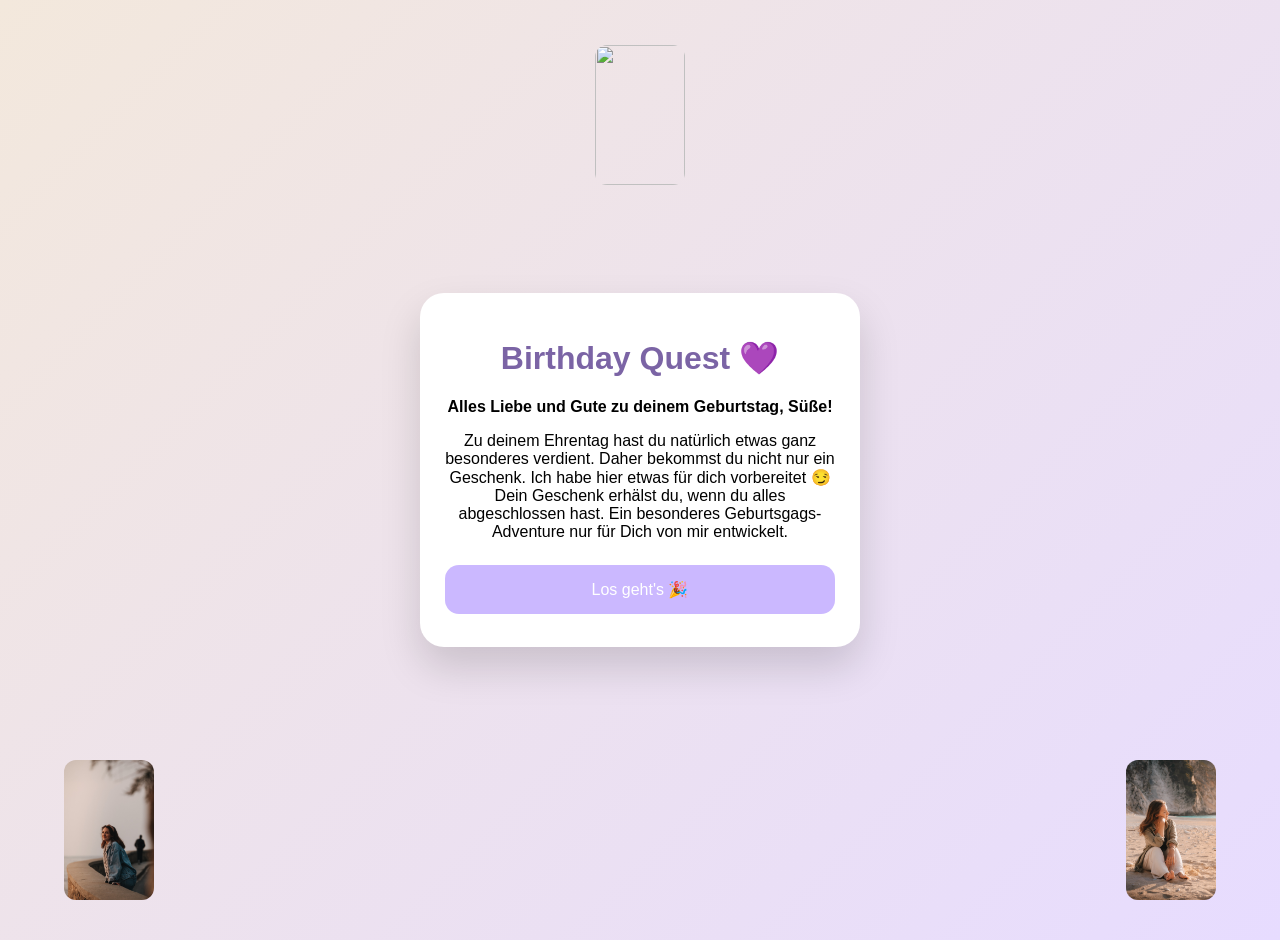
==== docs/index.html @ 07a6afd9 "added new mini game Puzzle" ====
<!DOCTYPE html>
<html lang="de">
<head>
    <meta name="viewport" content="width=device-width, initial-scale=1">
    <meta charset="UTF-8">
    <meta name="viewport" content="width=device-width, initial-scale=1.0">

    <title>Birthday Quest</title>

    <link rel="stylesheet" href="style.css">
</head>

<body>

<canvas id="confetti"></canvas>

<div class="images-top">
    <img class="img">
    <img class="img">
    <img class="img">
</div>

<div class="container" id="start-container">
    <h1>Birthday Quest 💜</h1>
    <p><b>Alles Liebe und Gute zu deinem Geburtstag, Süße!</b></p>
    <p> Zu deinem
        Ehrentag hast du natürlich etwas ganz besonderes verdient.
        Daher bekommst du nicht nur ein Geschenk.
        Ich habe hier etwas für dich vorbereitet 😏 Dein Geschenk erhälst du,
        wenn du alles abgeschlossen hast.
        Ein besonderes Geburtsgags-Adventure nur für Dich von mir entwickelt.</p>
    <button onclick="goToMemory()">Los geht's 🎉</button>
</div>

<!-- MEMORY GAME -->
<div class="container" id="memory-container" style="display:none;">
    <h1>Memory Game 💜</h1>
    <p>Finde alle Paare 😈</p>
    <div class="memory-grid" id="memoryGrid"></div>
    <button id="startMemory">Start Memory</button>
</div>

<!-- SPEED CHALLENGE -->
<div class="container" id="speed-container" style="display:none;">
  <h1>Speed Challenge ⏱️</h1>
  <p>Klicke so oft du kannst in 5 Sekunden!</p>
  <p>Klicks: <span id="click-count">0</span></p>
  <p>Zeit: <span id="timer">5</span> Sekunden</p>
  <button id="speed-click-btn" type="button">Klick mich!</button>
</div>

<!-- BUTTON CHALLENGE -->
<div class="container" id="move-container" style="display:none;">
  <h1>Catch Me 😈</h1>
  <p>Triff den Button 4x… wenn du kannst 😏</p>
  <p>Treffer: <span id="hit-count">0</span> / 4</p>

  <div id="move-area">
    <button id="move-btn">Klick mich!</button>
  </div>
</div>


<!-- EMOJI CATCHER -->
<div class="container" id="emoji-container" style="display:none;">
  <h1>Emoji Catcher 😎</h1>
  <p>Fange mindestens 5 Emojis, bevor sie fallen! 🍀</p>
  <div id="emoji-area" style="position:relative; width:100%; height:300px; border:2px dashed #cbb8ff; border-radius:12px; margin:15px auto;"></div>
  <p>Gefangen: <span id="emoji-count">0</span></p>
</div>

<!-- MEMORY FLASH GAME -->
<div class="container" id="flash-container" style="display:none;">
  <h1>Memory Flash ⚡</h1>
  <p>Merke dir die Reihenfolge und tippe sie korrekt!</p>
  <div id="flash-sequence" class="flash-sequence"></div>
  <div id="flash-buttons" class="flash-buttons"></div>
  <p>Fortschritt: <span id="flash-progress">0</span>/<span id="flash-target">5</span></p>
</div>

<!-- DRAG & DROP PUZZLE -->
<div class="container" id="puzzle-container" style="display:none;">
  <h1>Puzzle Challenge 🧩</h1>
  <p>Setze die Teile richtig zusammen!</p>
  <p>Richtige Teile: <span id="puzzle-count">0</span> / 4</p>

  <div id="puzzle-area">
    <div id="puzzle-grid">
      <!-- Slots für Puzzle -->
    </div>
    <div id="puzzle-pieces">
      <!-- Puzzle-Teile zum Ziehen -->
    </div>
  </div>
</div>

<!-- QUIZ -->
<div class="container" id="quiz-container" style="display:none;">
    <h1>Birthday Quest 💜</h1>
    <div id="screen">
        <p>Eine kleine Mission für dich 😏</p>
        <button onclick="startQuiz()">Start Quiz</button>
    </div>
</div>

<audio id="song">
    <source src="song.mp3" type="audio/mpeg">
</audio>

<script>
    const posterPath = "ticket.jpg";
</script>
<script src="script.js"></script>

</body>
</html>
---- docs/style.css ----
body {
    margin:0;
    font-family:-apple-system, BlinkMacSystemFont, "Segoe UI", sans-serif;
    background:linear-gradient(135deg,#f3e8dc,#e7dcff);

    display:flex;
    justify-content:center;
    align-items:center; /* Container vertikal mittig */
    min-height:100vh;
    padding:20px;
}

.container {
    position: relative;
    z-index: 1; /* hinter Bildern */
    width: 100%;
    max-width: 390px;
    background:white;
    padding:25px;
    border-radius:24px;
    box-shadow:0 20px 40px rgba(0,0,0,0.15);
    text-align:center;
    margin: 0 auto;
}

h1{
color:#7b64a5;
}

button{
padding:15px;
margin:8px 0;
width:100%;
border:none;
border-radius:14px;
background:#cbb8ff;
color:white;
font-size:16px;
cursor:pointer;
transition:0.2s;
}

button:hover{
background:#b29cff;
}

.images-top {
    position: fixed;
    width: 100%;
    height: 100%;
    top: 0;
    left: 0;
    pointer-events: none;
    z-index: 2; /* über dem Container */
}

.img {
    position: absolute;
    width: 90px;
    height: 140px;
    object-fit: cover;
    border-radius: 12px;
}

.ticket{
background:#f6efe5;
padding:20px;
border-radius:16px;
margin-top:15px;
box-shadow:0 10px 20px rgba(0,0,0,0.15);
}

.poster{
width:100%;
border-radius:15px;
margin-top:15px;
}

canvas{
position:fixed;
top:0;
left:0;
pointer-events:none;
}

.memory-grid {
    display: grid;
    grid-template-columns: repeat(3, 100px);
    gap: 10px;

    justify-content: center;
    margin: 20px auto; /* 🔥 DAS IST DER FIX */
}

.card {
    width: 100px;
    height: 100px;
    background: #cbb8ff;
    display: flex;
    justify-content: center;
    align-items: center;
    font-size: 2em;
    border-radius: 12px;
    cursor: pointer;
}

#speed-area {
    border: 2px dashed #cbb8ff;
    border-radius: 12px;
    margin: 15px auto;
    width: 100%;
    max-width: 380px;
    height: 300px;
    position: relative;
}

.speed-emoji {
    position: absolute;
    font-size: 2.5em;
    cursor: pointer;
    user-select: none;
}

button {
    font-size: 16px; /* iOS Zoom-Hack */
    touch-action: manipulation; /* verhindert unerwartetes Scrollen/Zoom */
}

#move-area {
  position: relative;
  width: 100%;
  height: 60vh; /* oder feste Höhe */
}

#move-btn, .fake-btn {
  position: absolute;
}

.fake-btn {
    position: absolute;
    padding: 10px 14px;
    border-radius: 10px;
    background: #ff8fab;
    color: white;
    border: none;
    cursor: pointer;
}


.emoji {
  position: absolute;
  font-size: 2em;
  cursor: pointer;
  user-select: none;
  transition: transform 0.2s;
}

.flash-sequence {
  font-size: 2.5em;
  margin: 20px 0;
  min-height: 50px;
}

.flash-buttons {
  display: flex;
  justify-content: center;
  gap: 15px;
  flex-wrap: wrap;
}

.flash-buttons button {
  padding: 15px 20px;
  font-size: 1.5em;
  border-radius: 12px;
  border: none;
  background: #cbb8ff;
  color: white;
  cursor: pointer;
  transition: 0.2s;
}

.flash-buttons button:hover {
  background: #b29cff;
}


#puzzle-area {
  display: flex;
  flex-wrap: wrap;
  justify-content: center;
  margin-top: 15px;
}

#puzzle-grid {
  display: grid;
  grid-template-columns: repeat(2, 120px);
  grid-template-rows: repeat(2, 120px);
  gap: 5px;
  margin-right: 20px;
}

.puzzle-slot {
  width: 120px;
  height: 120px;
  background: #f3e8dc;
  border-radius: 12px;
  border: 2px dashed #cbb8ff;
  position: relative;
}

#puzzle-pieces {
  display: grid;
  grid-template-columns: repeat(2, 120px);
  gap: 5px;
}

.puzzle-piece {
  width: 120px;
  height: 120px;
  border-radius: 12px;
  cursor: grab;
  user-select: none;
  touch-action: none;
}
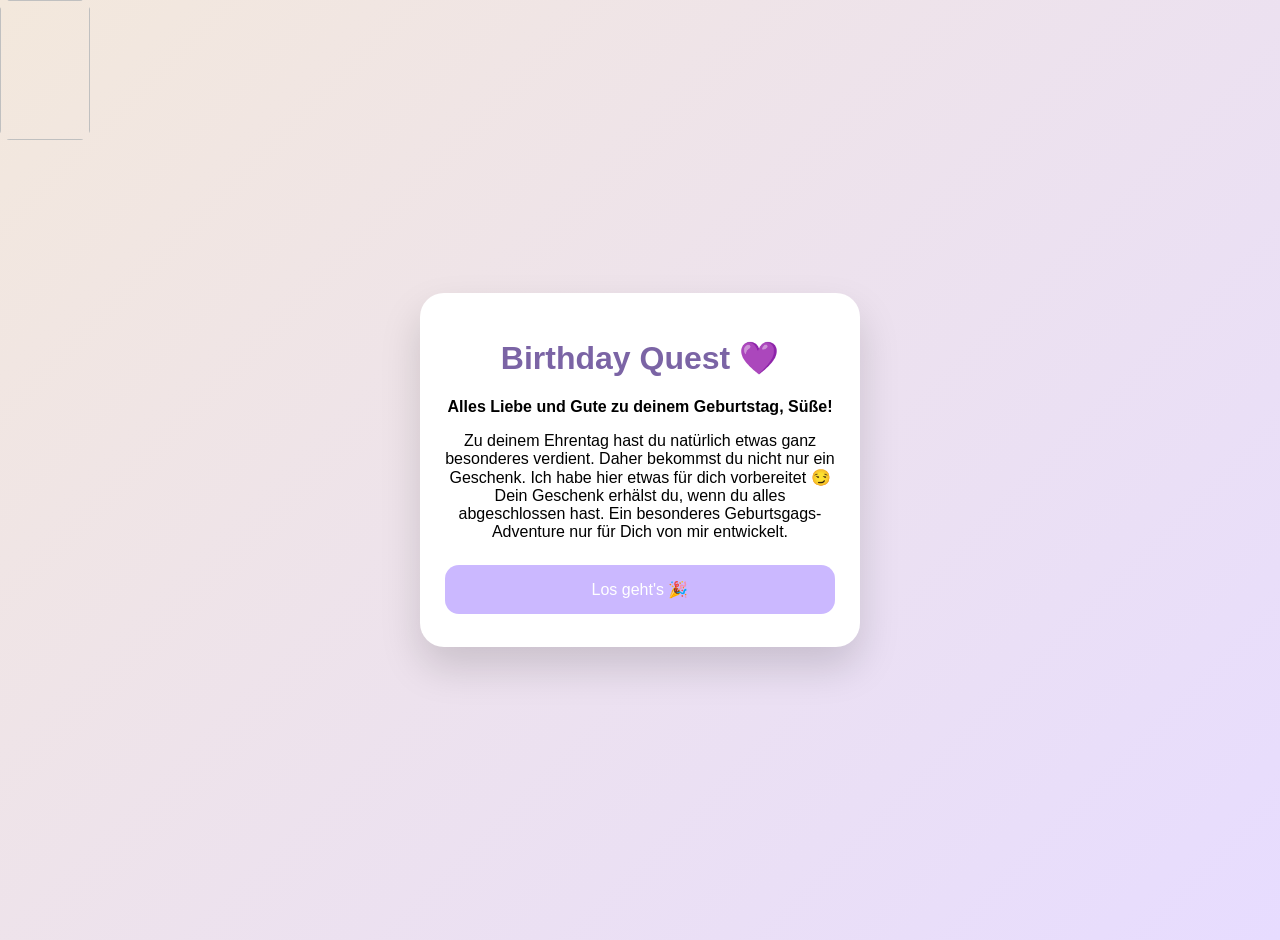
==== commit 6085390b: "debugged puzzle game" ====
--- a/docs/index.html
+++ b/docs/index.html
@@ -80,18 +80,14 @@
 
 <!-- DRAG & DROP PUZZLE -->
 <div class="container" id="puzzle-container" style="display:none;">
-  <h1>Puzzle Challenge 🧩</h1>
-  <p>Setze die Teile richtig zusammen!</p>
-  <p>Richtige Teile: <span id="puzzle-count">0</span> / 4</p>
+    <h1>Drag & Drop Puzzle 💜</h1>
+    <p>Setze das Bild wieder zusammen!</p>
+    <p>Fertige Teile: <span id="puzzle-count">0</span> / 6</p>
 
-  <div id="puzzle-area">
-    <div id="puzzle-grid">
-      <!-- Slots für Puzzle -->
-    </div>
-    <div id="puzzle-pieces">
-      <!-- Puzzle-Teile zum Ziehen -->
-    </div>
-  </div>
+    <div id="puzzle-grid"></div>
+    <div id="puzzle-pieces"></div>
+
+    <button onclick="startPuzzle()">Neustarten 🔄</button>
 </div>
 
 <!-- QUIZ -->
--- a/docs/style.css
+++ b/docs/style.css
@@ -190,35 +190,38 @@
   justify-content: center;
   margin-top: 15px;
 }
-
 #puzzle-grid {
-  display: grid;
-  grid-template-columns: repeat(2, 120px);
-  grid-template-rows: repeat(2, 120px);
-  gap: 5px;
-  margin-right: 20px;
+    display: grid;
+    grid-template-columns: repeat(3, 1fr);
+    grid-template-rows: repeat(2, 1fr);
+    gap: 5px;
+    margin: 15px 0;
+    width: 100%;
+    aspect-ratio: 3/2; /* sorgt für korrektes Verhältnis */
+    background: #eee;
+    border-radius: 12px;
+    position: relative;
 }
 
 .puzzle-slot {
-  width: 120px;
-  height: 120px;
-  background: #f3e8dc;
-  border-radius: 12px;
-  border: 2px dashed #cbb8ff;
-  position: relative;
+    border: 2px dashed #cbb8ff;
+    border-radius: 8px;
+    position: relative;
 }
 
 #puzzle-pieces {
-  display: grid;
-  grid-template-columns: repeat(2, 120px);
-  gap: 5px;
+    display: flex;
+    flex-wrap: wrap;
+    justify-content: center;
+    gap: 5px;
+    margin-top: 15px;
 }
 
 .puzzle-piece {
-  width: 120px;
-  height: 120px;
-  border-radius: 12px;
-  cursor: grab;
-  user-select: none;
-  touch-action: none;
+    width: 100px;
+    height: auto;
+    cursor: grab;
+    touch-action: none;
+    border-radius: 8px;
+    user-select: none;
 }
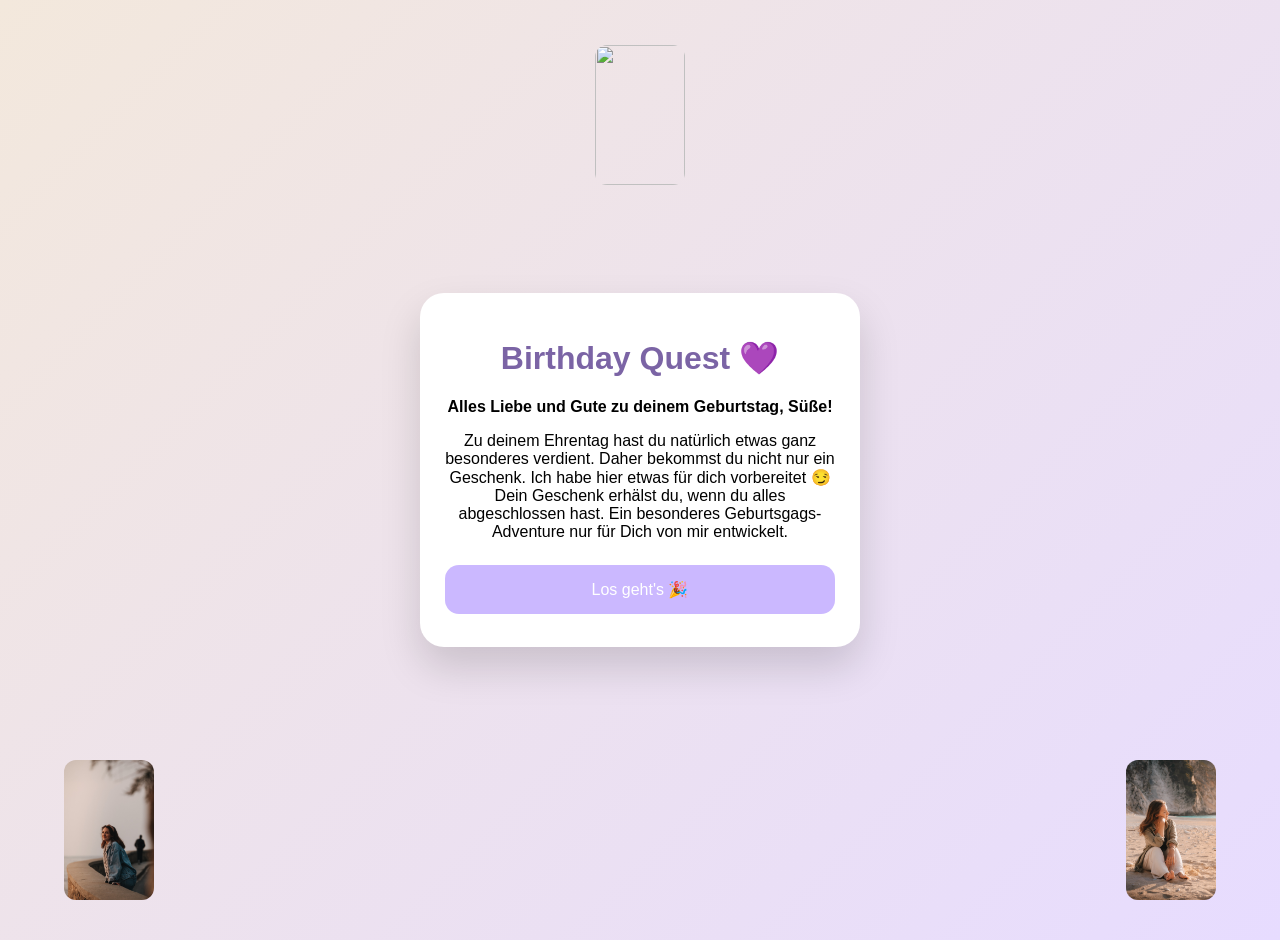
==== commit 47a77017: "deleted puzzle game, added maze game" ====
--- a/docs/index.html
+++ b/docs/index.html
@@ -78,17 +78,22 @@
   <p>Fortschritt: <span id="flash-progress">0</span>/<span id="flash-target">5</span></p>
 </div>
 
-<!-- DRAG & DROP PUZZLE -->
-<div class="container" id="puzzle-container" style="display:none;">
-    <h1>Drag & Drop Puzzle 💜</h1>
-    <p>Setze das Bild wieder zusammen!</p>
-    <p>Fertige Teile: <span id="puzzle-count">0</span> / 6</p>
+<div class="container" id="maze-container" style="display:none;">
+    <h1>Mini Labyrinth 🌀</h1>
+    <p>Führe den Spieler zum Ziel!</p>
 
-    <div id="puzzle-grid"></div>
-    <div id="puzzle-pieces"></div>
+    <div id="maze-grid"></div>
 
-    <button onclick="startPuzzle()">Neustarten 🔄</button>
+    <div id="controls">
+        <button onclick="movePlayer('up')">↑</button>
+        <button onclick="movePlayer('left')">←</button>
+        <button onclick="movePlayer('down')">↓</button>
+        <button onclick="movePlayer('right')">→</button>
+    </div>
+
+    <button onclick="startMaze()">Neustarten 🔄</button>
 </div>
+
 
 <!-- QUIZ -->
 <div class="container" id="quiz-container" style="display:none;">
--- a/docs/style.css
+++ b/docs/style.css
@@ -183,45 +183,28 @@
   background: #b29cff;
 }
 
-
-#puzzle-area {
-  display: flex;
-  flex-wrap: wrap;
-  justify-content: center;
-  margin-top: 15px;
-}
-#puzzle-grid {
+#maze-grid {
     display: grid;
-    grid-template-columns: repeat(3, 1fr);
-    grid-template-rows: repeat(2, 1fr);
-    gap: 5px;
-    margin: 15px 0;
-    width: 100%;
-    aspect-ratio: 3/2; /* sorgt für korrektes Verhältnis */
-    background: #eee;
-    border-radius: 12px;
-    position: relative;
-}
-
-.puzzle-slot {
-    border: 2px dashed #cbb8ff;
-    border-radius: 8px;
-    position: relative;
-}
-
-#puzzle-pieces {
+    grid-template-columns: repeat(5, 50px);
+    grid-template-rows: repeat(5, 50px);
+    gap: 4px;
+    margin: 20px auto;
+}
+
+.cell {
+    width: 50px;
+    height: 50px;
+    border-radius: 6px;
     display: flex;
-    flex-wrap: wrap;
     justify-content: center;
-    gap: 5px;
-    margin-top: 15px;
-}
-
-.puzzle-piece {
-    width: 100px;
-    height: auto;
-    cursor: grab;
-    touch-action: none;
-    border-radius: 8px;
+    align-items: center;
+    font-size: 24px;
     user-select: none;
-}+}
+
+.wall { background: #555; }
+.path { background: #eee; }
+.player { background: #6c5ce7; color: white; }
+.exit { background: #00b894; color: white; }
+#controls { margin: 15px auto; display: flex; gap: 10px; justify-content: center; }
+#controls button { padding: 10px 15px; font-size: 18px; cursor: pointer; }
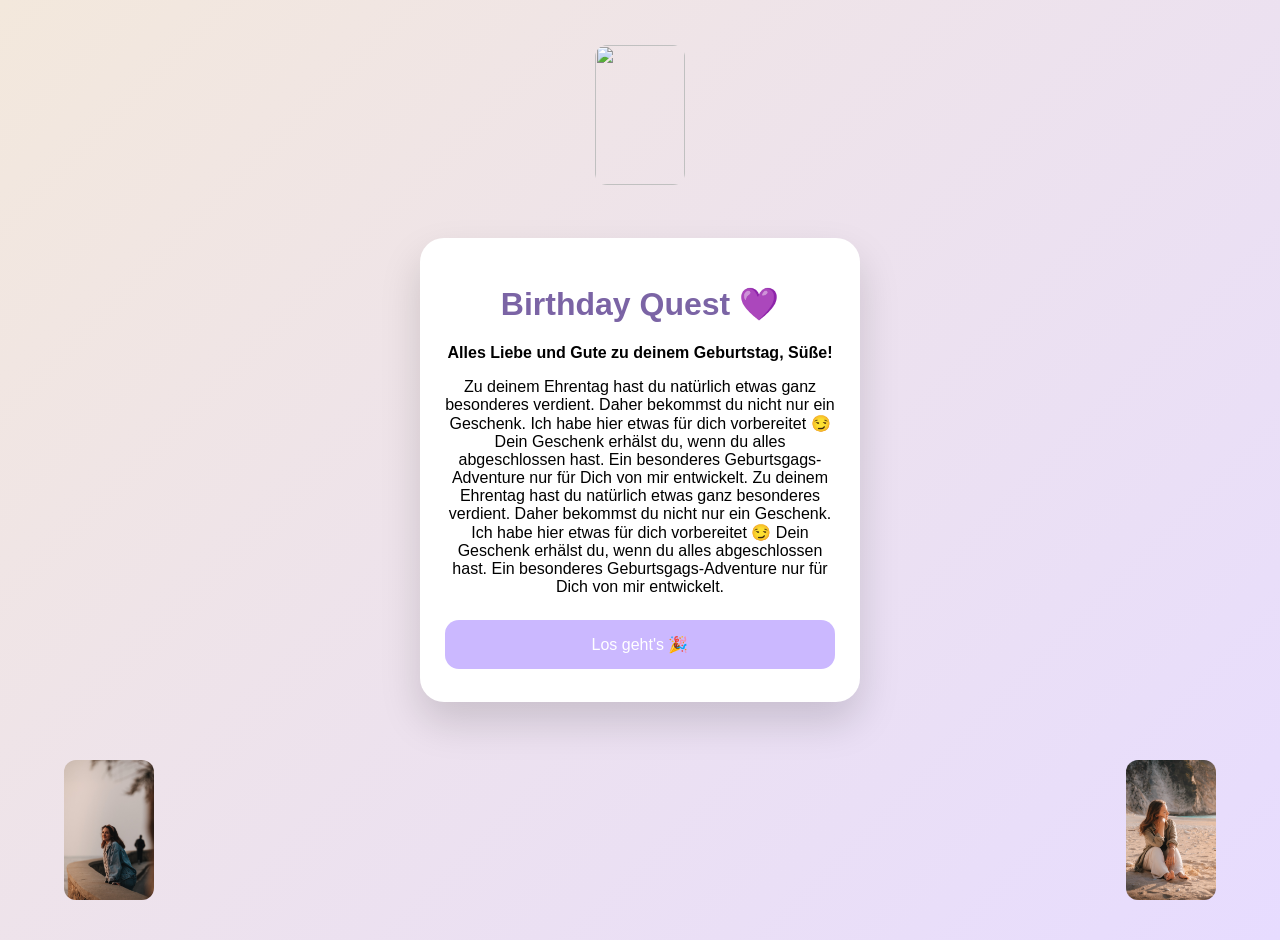
==== commit 9bec4c59: "new greet text" ====
--- a/docs/index.html
+++ b/docs/index.html
@@ -24,6 +24,12 @@
     <h1>Birthday Quest 💜</h1>
     <p><b>Alles Liebe und Gute zu deinem Geburtstag, Süße!</b></p>
     <p> Zu deinem
+        Ehrentag hast du natürlich etwas ganz besonderes verdient.
+        Daher bekommst du nicht nur ein Geschenk.
+        Ich habe hier etwas für dich vorbereitet 😏 Dein Geschenk erhälst du,
+        wenn du alles abgeschlossen hast.
+        Ein besonderes Geburtsgags-Adventure nur für Dich von mir entwickelt.
+    Zu deinem
         Ehrentag hast du natürlich etwas ganz besonderes verdient.
         Daher bekommst du nicht nur ein Geschenk.
         Ich habe hier etwas für dich vorbereitet 😏 Dein Geschenk erhälst du,
@@ -64,7 +70,7 @@
 <!-- EMOJI CATCHER -->
 <div class="container" id="emoji-container" style="display:none;">
   <h1>Emoji Catcher 😎</h1>
-  <p>Fange mindestens 5 Emojis, bevor sie fallen! 🍀</p>
+  <p>Fange mindestens 20 Emojis, bevor sie fallen! 🍀</p>
   <div id="emoji-area" style="position:relative; width:100%; height:300px; border:2px dashed #cbb8ff; border-radius:12px; margin:15px auto;"></div>
   <p>Gefangen: <span id="emoji-count">0</span></p>
 </div>
@@ -77,23 +83,6 @@
   <div id="flash-buttons" class="flash-buttons"></div>
   <p>Fortschritt: <span id="flash-progress">0</span>/<span id="flash-target">5</span></p>
 </div>
-
-<div class="container" id="maze-container" style="display:none;">
-    <h1>Mini Labyrinth 🌀</h1>
-    <p>Führe den Spieler zum Ziel!</p>
-
-    <div id="maze-grid"></div>
-
-    <div id="controls">
-        <button onclick="movePlayer('up')">↑</button>
-        <button onclick="movePlayer('left')">←</button>
-        <button onclick="movePlayer('down')">↓</button>
-        <button onclick="movePlayer('right')">→</button>
-    </div>
-
-    <button onclick="startMaze()">Neustarten 🔄</button>
-</div>
-
 
 <!-- QUIZ -->
 <div class="container" id="quiz-container" style="display:none;">
--- a/docs/style.css
+++ b/docs/style.css
@@ -182,29 +182,4 @@
 .flash-buttons button:hover {
   background: #b29cff;
 }
-
-#maze-grid {
-    display: grid;
-    grid-template-columns: repeat(5, 50px);
-    grid-template-rows: repeat(5, 50px);
-    gap: 4px;
-    margin: 20px auto;
-}
-
-.cell {
-    width: 50px;
-    height: 50px;
-    border-radius: 6px;
-    display: flex;
-    justify-content: center;
-    align-items: center;
-    font-size: 24px;
-    user-select: none;
-}
-
-.wall { background: #555; }
-.path { background: #eee; }
-.player { background: #6c5ce7; color: white; }
-.exit { background: #00b894; color: white; }
-#controls { margin: 15px auto; display: flex; gap: 10px; justify-content: center; }
-#controls button { padding: 10px 15px; font-size: 18px; cursor: pointer; }+{ packground-color: #2ecc71; color: white; }
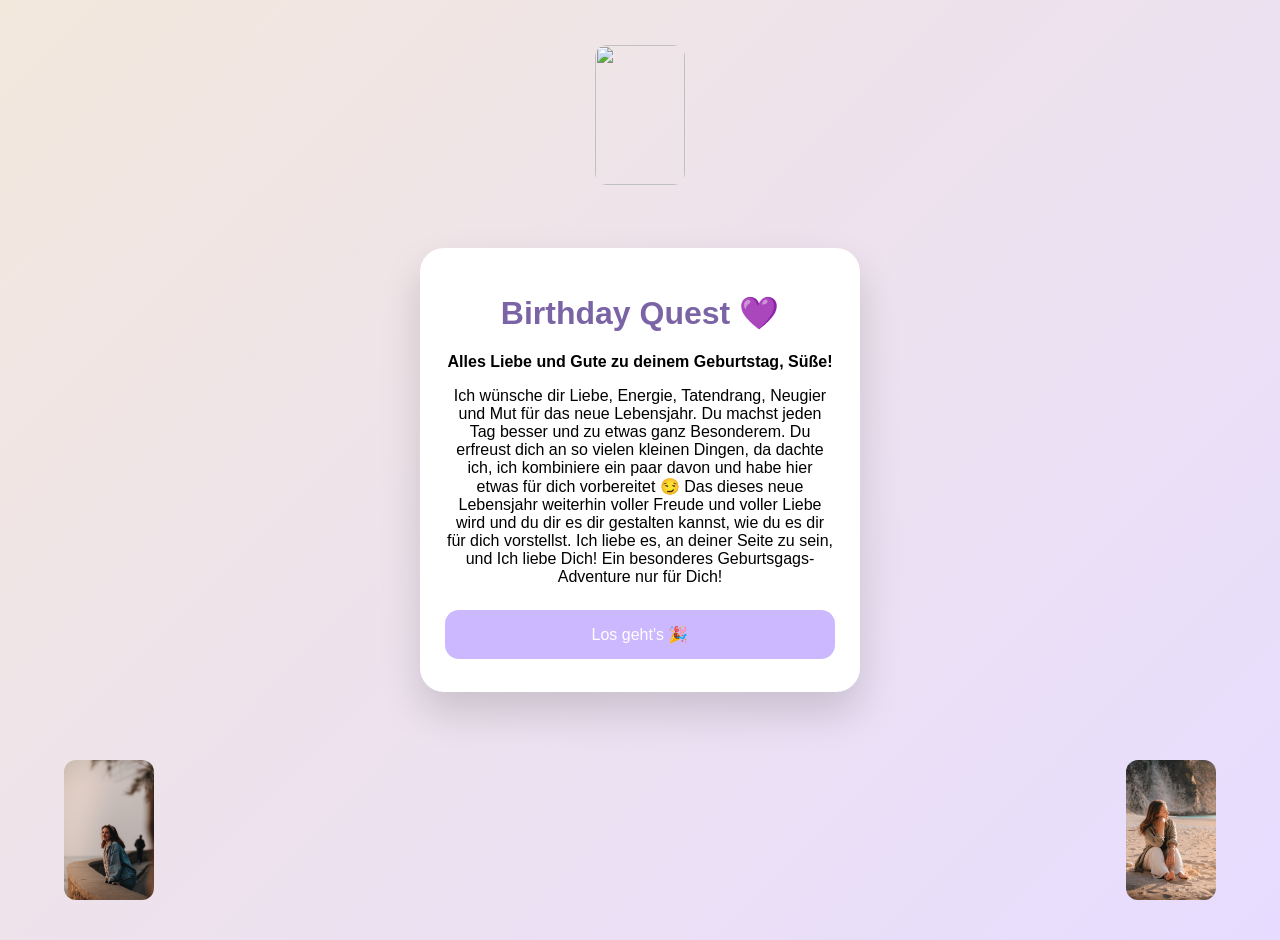
==== commit 4b56f770: "new greet text" ====
--- a/docs/index.html
+++ b/docs/index.html
@@ -23,18 +23,14 @@
 <div class="container" id="start-container">
     <h1>Birthday Quest 💜</h1>
     <p><b>Alles Liebe und Gute zu deinem Geburtstag, Süße!</b></p>
-    <p> Zu deinem
-        Ehrentag hast du natürlich etwas ganz besonderes verdient.
-        Daher bekommst du nicht nur ein Geschenk.
-        Ich habe hier etwas für dich vorbereitet 😏 Dein Geschenk erhälst du,
-        wenn du alles abgeschlossen hast.
-        Ein besonderes Geburtsgags-Adventure nur für Dich von mir entwickelt.
-    Zu deinem
-        Ehrentag hast du natürlich etwas ganz besonderes verdient.
-        Daher bekommst du nicht nur ein Geschenk.
-        Ich habe hier etwas für dich vorbereitet 😏 Dein Geschenk erhälst du,
-        wenn du alles abgeschlossen hast.
-        Ein besonderes Geburtsgags-Adventure nur für Dich von mir entwickelt.</p>
+    <p> Ich wünsche dir Liebe, Energie, Tatendrang, Neugier und Mut für das neue Lebensjahr.
+        Du machst jeden Tag besser und zu etwas ganz Besonderem.
+        Du erfreust dich an so vielen kleinen Dingen,
+        da dachte ich, ich kombiniere ein paar davon und
+        habe hier etwas für dich vorbereitet 😏 Das dieses neue Lebensjahr weiterhin voller
+        Freude und voller Liebe wird und du dir es dir gestalten kannst, wie du es dir für dich vorstellst.
+        Ich liebe es, an deiner Seite zu sein, und Ich liebe Dich!
+        Ein besonderes Geburtsgags-Adventure nur für Dich!</p>
     <button onclick="goToMemory()">Los geht's 🎉</button>
 </div>
 
